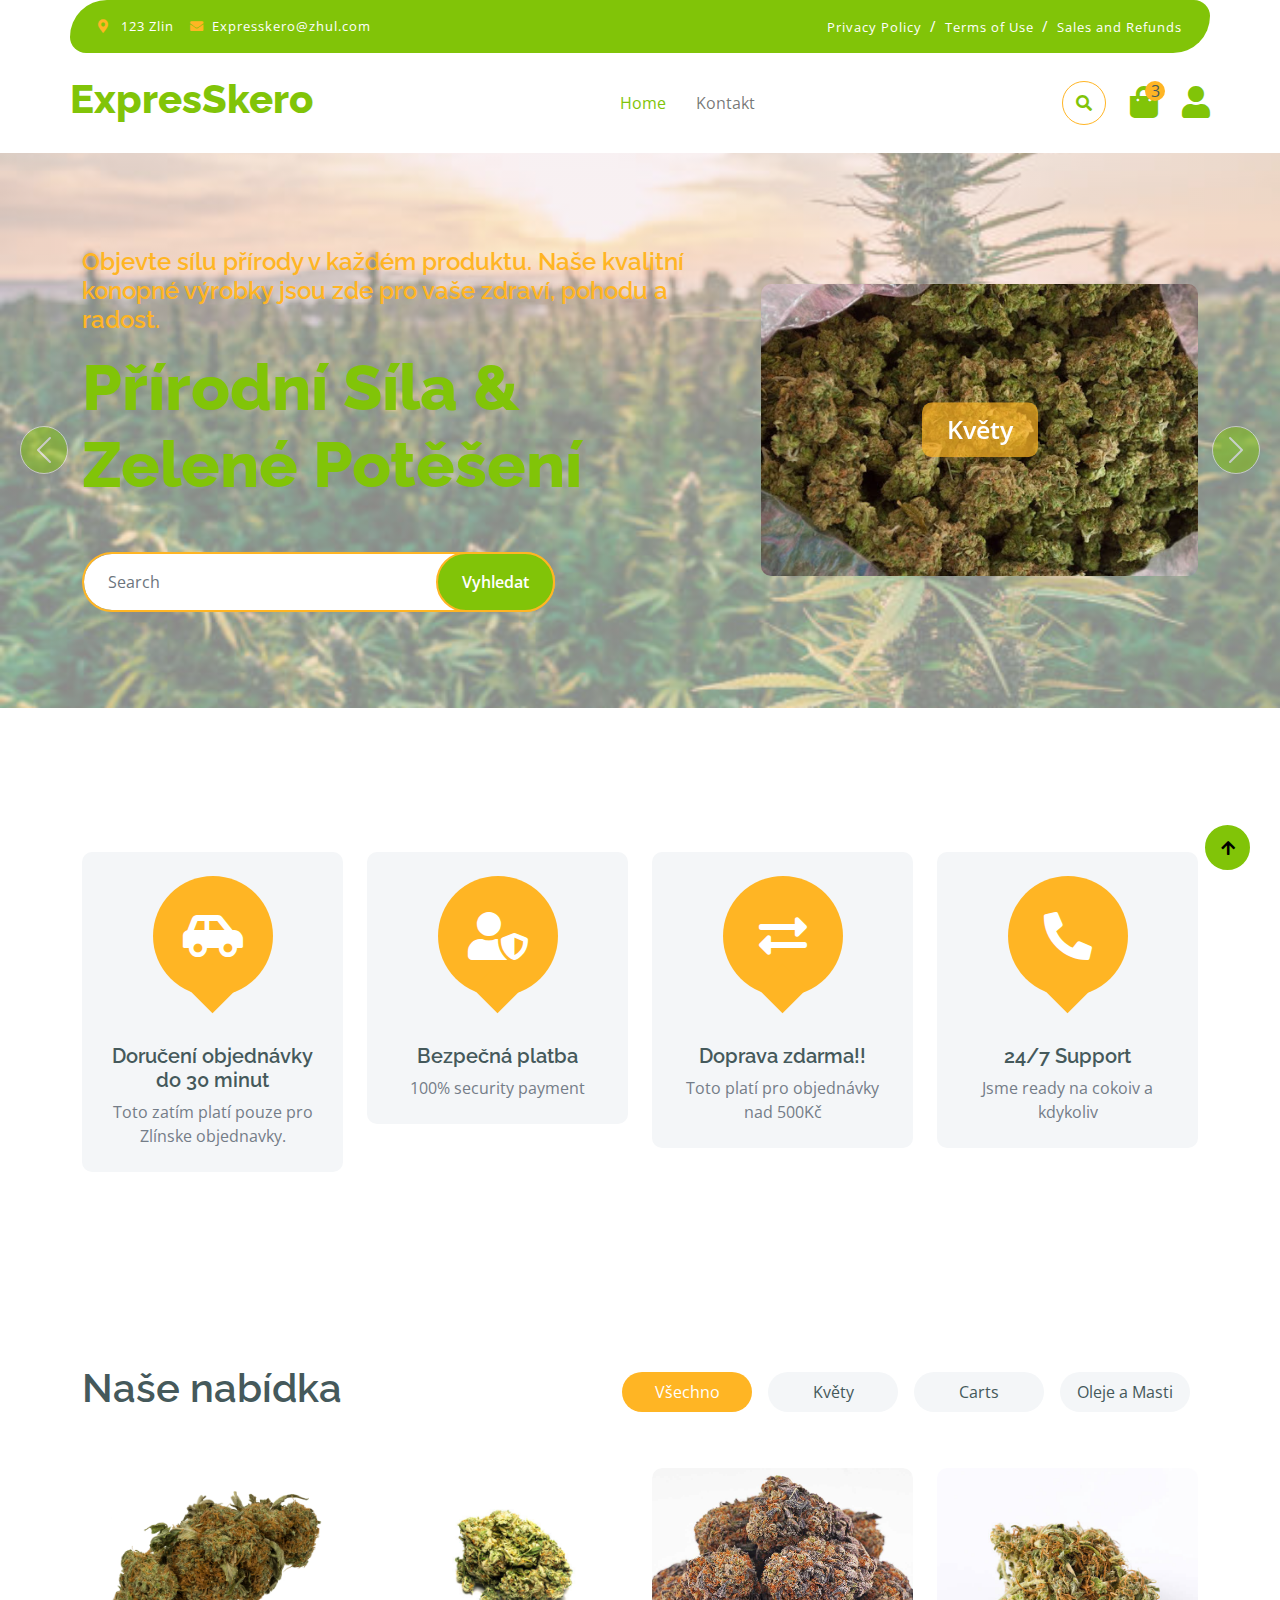
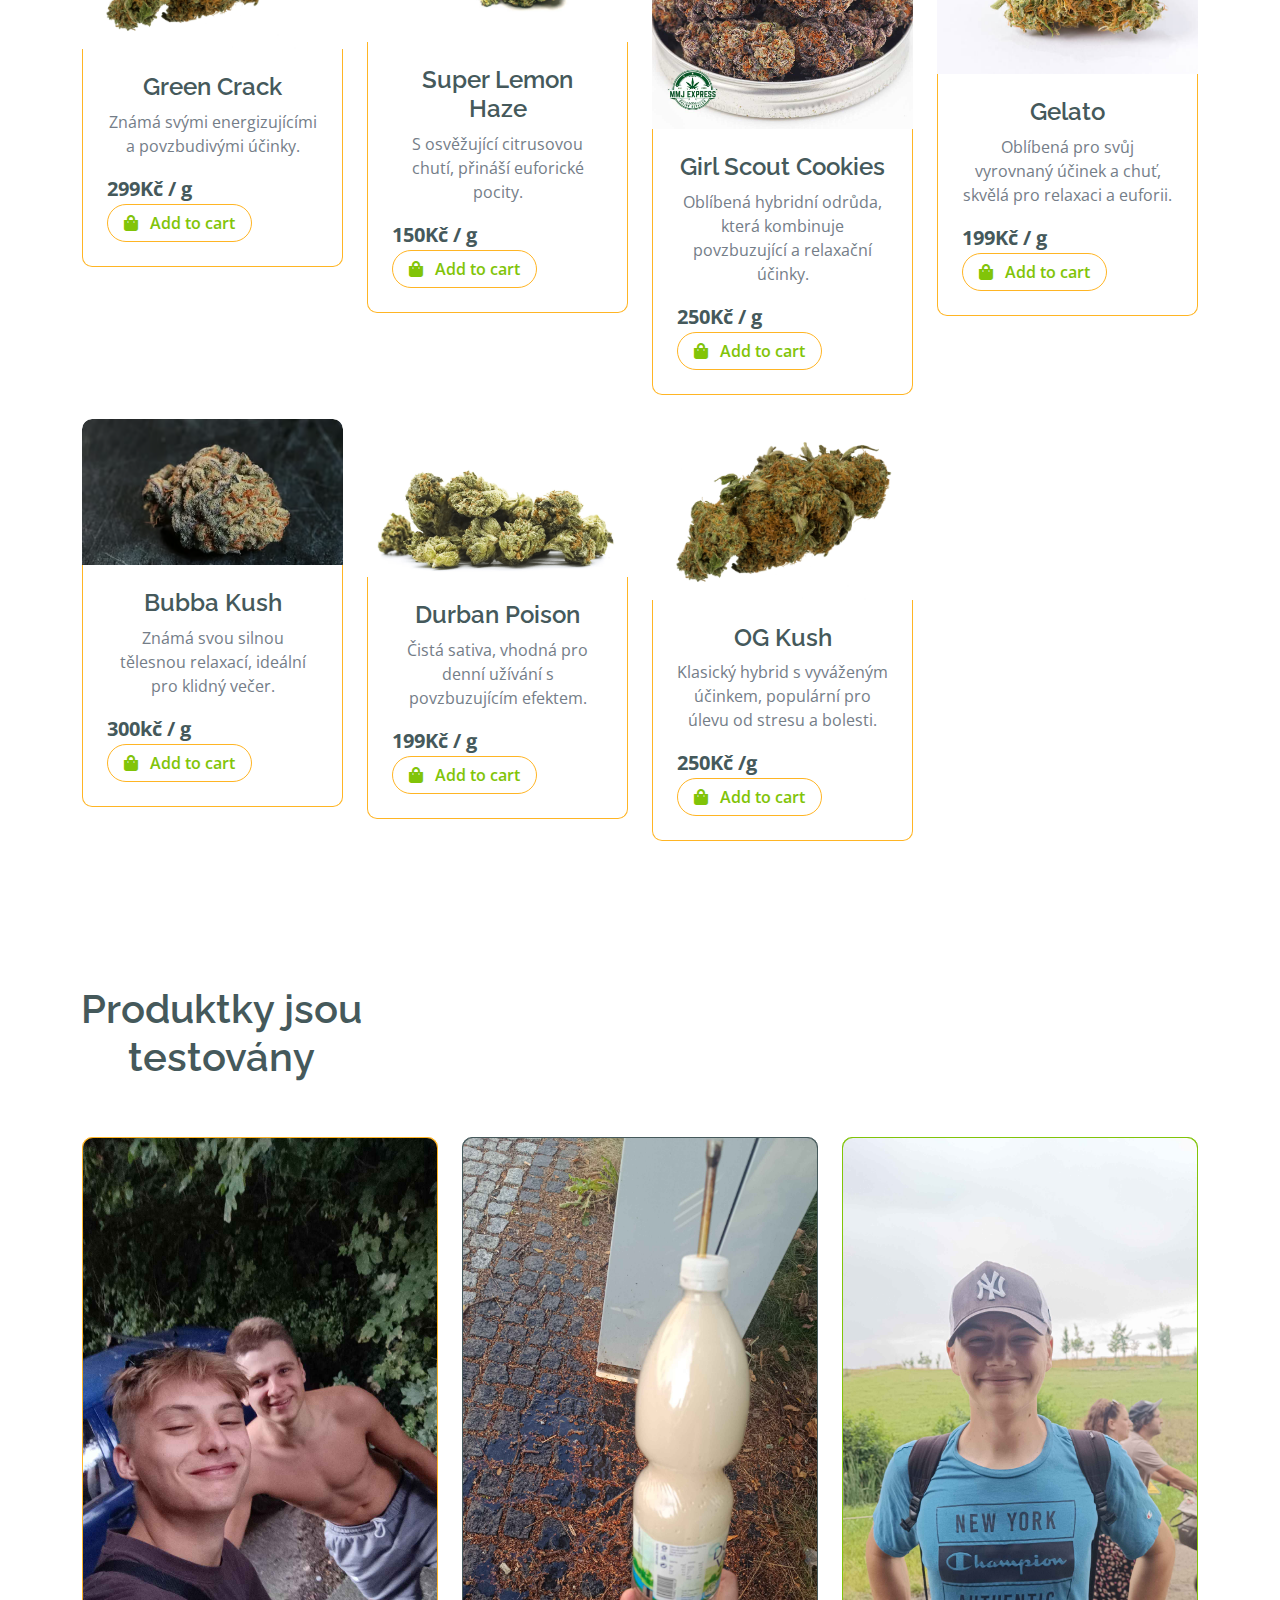
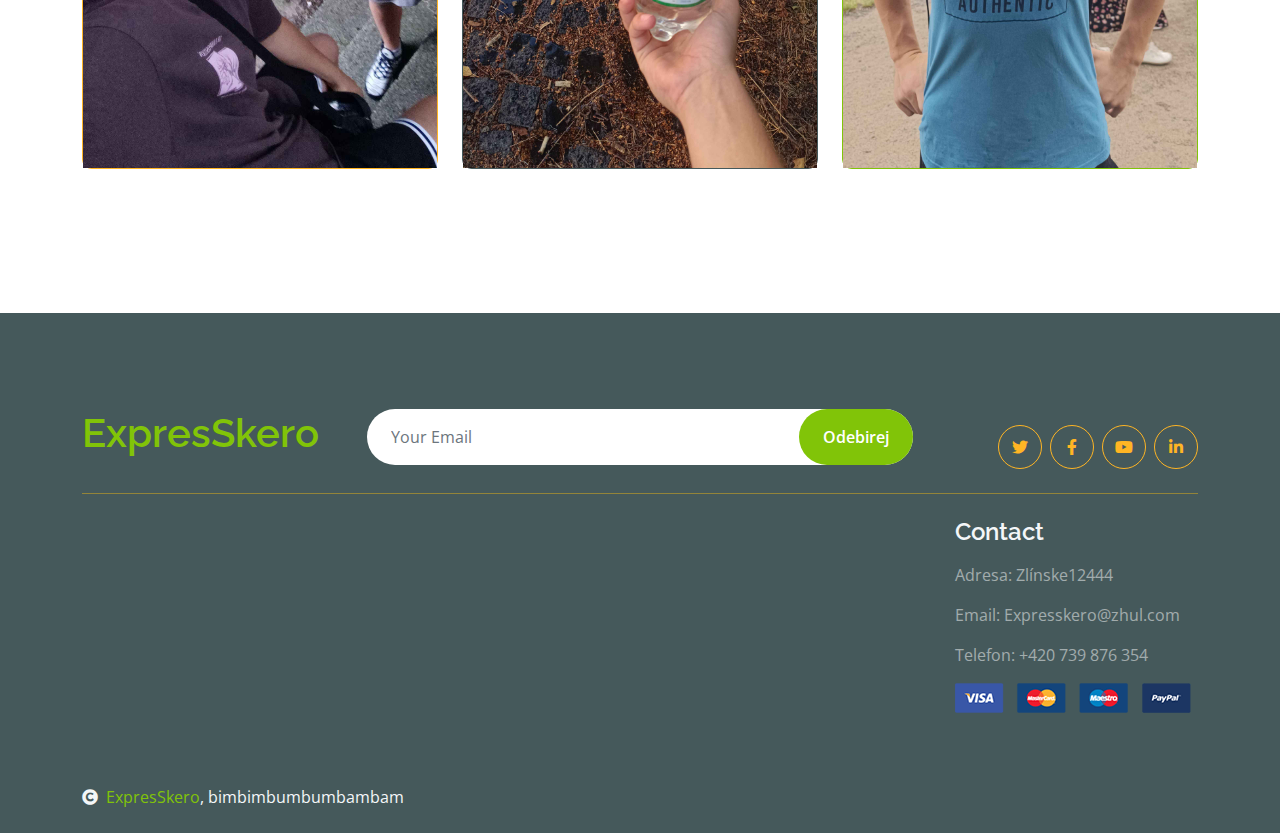
==== index.html @ 24053a88 "bimbimambm" ====
<!DOCTYPE html>
<html lang="en">

    <head>
        <meta charset="utf-8">
        <title>ExpresSkero</title>
        <meta content="width=device-width, initial-scale=1.0" name="viewport">
        <meta content="" name="keywords">
        <meta content="" name="description">

        
        <link rel="preconnect" href="https://fonts.googleapis.com">
        <link rel="preconnect" href="https://fonts.gstatic.com" crossorigin>
        <link href="https://fonts.googleapis.com/css2?family=Open+Sans:wght@400;600&family=Raleway:wght@600;800&display=swap" rel="stylesheet"> 

        <link rel="stylesheet" href="https://use.fontawesome.com/releases/v5.15.4/css/all.css"/>
        <link href="https://cdn.jsdelivr.net/npm/bootstrap-icons@1.4.1/font/bootstrap-icons.css" rel="stylesheet">

       
        <link href="lib/lightbox/css/lightbox.min.css" rel="stylesheet">
        <link href="lib/owlcarousel/assets/owl.carousel.min.css" rel="stylesheet">


        
        <link href="css/bootstrap.min.css" rel="stylesheet">

        
        <link href="css/style.css" rel="stylesheet">
    </head>

    <body>

        <div id="spinner" class="show w-100 vh-100 bg-white position-fixed translate-middle top-50 start-50  d-flex align-items-center justify-content-center">
            <div class="spinner-grow text-primary" role="status"></div>
        </div>
      
        <div class="container-fluid fixed-top">
            <div class="container topbar bg-primary d-none d-lg-block">
                <div class="d-flex justify-content-between">
                    <div class="top-info ps-2">
                        <small class="me-3"><i class="fas fa-map-marker-alt me-2 text-secondary"></i> <a href="#" class="text-white">123 Zlin</a></small>
                        <small class="me-3"><i class="fas fa-envelope me-2 text-secondary"></i><a href="#" class="text-white">Expresskero@zhul.com</a></small>
                    </div>
                    <div class="top-link pe-2">
                        <a href="#" class="text-white"><small class="text-white mx-2">Privacy Policy</small>/</a>
                        <a href="#" class="text-white"><small class="text-white mx-2">Terms of Use</small>/</a>
                        <a href="#" class="text-white"><small class="text-white ms-2">Sales and Refunds</small></a>
                    </div>
                </div>
            </div>
            <div class="container px-0">
                <nav class="navbar navbar-light bg-white navbar-expand-xl">
                    <a href="index.html" class="navbar-brand"><h1 class="text-primary display-6">ExpresSkero</h1></a>
                    <button class="navbar-toggler py-2 px-3" type="button" data-bs-toggle="collapse" data-bs-target="#navbarCollapse">
                        <span class="fa fa-bars text-primary"></span>
                    </button>
                    <div class="collapse navbar-collapse bg-white" id="navbarCollapse">
                        <div class="navbar-nav mx-auto">
                            <a href="index.html" class="nav-item nav-link active">Home</a>
                            
                            
                            <a href="contact.html" class="nav-item nav-link">Kontakt</a>
                        </div>
                        <div class="d-flex m-3 me-0">
                            <button class="btn-search btn border border-secondary btn-md-square rounded-circle bg-white me-4" data-bs-toggle="modal" data-bs-target="#searchModal"><i class="fas fa-search text-primary"></i></button>
                            <a href="#" class="position-relative me-4 my-auto">
                                <i class="fa fa-shopping-bag fa-2x"></i>
                                <span class="position-absolute bg-secondary rounded-circle d-flex align-items-center justify-content-center text-dark px-1" style="top: -5px; left: 15px; height: 20px; min-width: 20px;">3</span>
                            </a>
                            <a href="#" class="my-auto">
                                <i class="fas fa-user fa-2x"></i>
                            </a>
                        </div>
                    </div>
                </nav>
            </div>
        </div>
        
        <div class="modal fade" id="searchModal" tabindex="-1" aria-labelledby="exampleModalLabel" aria-hidden="true">
            <div class="modal-dialog modal-fullscreen">
                <div class="modal-content rounded-0">
                    <div class="modal-header">
                        <h5 class="modal-title" id="exampleModalLabel">hledaj more</h5>
                        <button type="button" class="btn-close" data-bs-dismiss="modal" aria-label="Close"></button>
                    </div>
                    <div class="modal-body d-flex align-items-center">
                        <div class="input-group w-75 mx-auto d-flex">
                            <input type="search" class="form-control p-3" placeholder="keywords" aria-describedby="search-icon-1">
                            <span id="search-icon-1" class="input-group-text p-3"><i class="fa fa-search"></i></span>
                        </div>
                    </div>
                </div>
            </div>
        </div>
        
        <div class="container-fluid py-5 mb-5 hero-header">
            <div class="container py-5">
                <div class="row g-5 align-items-center">
                    <div class="col-md-12 col-lg-7">
                        <h4 class="mb-3 text-secondary">Objevte sílu přírody v každém produktu. Naše kvalitní konopné výrobky jsou zde pro vaše zdraví, pohodu a radost.</h4>
                        <h1 class="mb-5 display-3 text-primary">Přírodní Síla & Zelené Potěšení</h1>
                        <div class="position-relative mx-auto">
                            <input class="form-control border-2 border-secondary w-75 py-3 px-4 rounded-pill" type="number" placeholder="Search">
                            <button type="submit" class="btn btn-primary border-2 border-secondary py-3 px-4 position-absolute rounded-pill text-white h-100" style="top: 0; right: 25%;">Vyhledat
                        </div>
                    </div>
                    <div class="col-md-12 col-lg-5">
                        <div id="carouselId" class="carousel slide position-relative" data-bs-ride="carousel">
                            <div class="carousel-inner" role="listbox">
                                <div class="carousel-item active rounded">
                                    <img src="img/carouselweed.jpg" class="img-fluid w-100 h-100 bg-secondary rounded" alt="First slide">
                                    <a href="#" class="btn px-4 py-2 text-white rounded">Květy</a>
                                </div>
                                <div class="carousel-item rounded">
                                    <img src="img/carouselcarts.jpg" class="img-fluid w-100 h-100 rounded" alt="Second slide">
                                    <a href="#" class="btn px-4 py-2 text-white rounded">carts</a>
                                </div>
                            <div class="carousel-item rounded">
                                <img src="img/carouseloinment.jpg  "class="img-fluid w-100 h-100 rounded" alt="Third slide">
                                <a href="#" class="btn px-4 py-2 text-white rounded">Oleje a Masti</a>
                            </div>
                        </div></div>
                            <button class="carousel-control-prev" type="button" data-bs-target="#carouselId" data-bs-slide="prev">
                                <span class="carousel-control-prev-icon" aria-hidden="true"></span>
                                <span class="visually-hidden">Previous</span>
                            </button>
                            <button class="carousel-control-next" type="button" data-bs-target="#carouselId" data-bs-slide="next">
                                <span class="carousel-control-next-icon" aria-hidden="true"></span>
                                <span class="visually-hidden">Next</span>
                            </button>
                        </div>
                    </div>
                </div>
            </div>
        </div>
        


        
        <div class="container-fluid featurs py-5">
            <div class="container py-5">
                <div class="row g-4">
                    <div class="col-md-6 col-lg-3">
                        <div class="featurs-item text-center rounded bg-light p-4">
                            <div class="featurs-icon btn-square rounded-circle bg-secondary mb-5 mx-auto">
                                <i class="fas fa-car-side fa-3x text-white"></i>
                            </div>
                            <div class="featurs-content text-center">
                                <h5>Doručení objednávky do 30 minut</h5>
                                <p class="mb-0">Toto zatím platí pouze pro Zlínske objednavky.</p>
                            </div>
                        </div>
                    </div>
                    <div class="col-md-6 col-lg-3">
                        <div class="featurs-item text-center rounded bg-light p-4">
                            <div class="featurs-icon btn-square rounded-circle bg-secondary mb-5 mx-auto">
                                <i class="fas fa-user-shield fa-3x text-white"></i>
                            </div>
                            <div class="featurs-content text-center">
                                <h5>Bezpečná platba</h5>
                                <p class="mb-0">100% security payment</p>
                            </div>
                        </div>
                    </div>
                    <div class="col-md-6 col-lg-3">
                        <div class="featurs-item text-center rounded bg-light p-4">
                            <div class="featurs-icon btn-square rounded-circle bg-secondary mb-5 mx-auto">
                                <i class="fas fa-exchange-alt fa-3x text-white"></i>
                            </div>
                            <div class="featurs-content text-center">
                                <h5>Doprava zdarma!!</h5>
                                <p class="mb-0">Toto platí pro objednávky nad 500Kč</p>
                            </div>
                        </div>
                    </div>
                    <div class="col-md-6 col-lg-3">
                        <div class="featurs-item text-center rounded bg-light p-4">
                            <div class="featurs-icon btn-square rounded-circle bg-secondary mb-5 mx-auto">
                                <i class="fa fa-phone-alt fa-3x text-white"></i>
                            </div>
                            <div class="featurs-content text-center">
                                <h5>24/7 Support</h5>
                                <p class="mb-0">Jsme ready na cokoiv a kdykoliv</p>
                            </div>
                        </div>
                    </div>
                </div>
            </div>
        </div>
    


      
        <div class="container-fluid fruite py-5">
            <div class="container py-5">
                <div class="tab-class text-center">
                    <div class="row g-4">
                        <div class="col-lg-4 text-start">
                            <h1>Naše nabídka</h1>
                        </div>
                        <div class="col-lg-8 text-end">
                            <ul class="nav nav-pills d-inline-flex text-center mb-5">
                                <li class="nav-item">
                                    <a class="d-flex m-2 py-2 bg-light rounded-pill active" data-bs-toggle="pill" href="#tab-1">
                                        <span class="text-dark" style="width: 130px;">Všechno</span>
                                    </a>
                                </li>
                                <li class="nav-item">
                                    <a class="d-flex py-2 m-2 bg-light rounded-pill" data-bs-toggle="pill" href="#tab-2">
                                        <span class="text-dark" style="width: 130px;">Květy</span>
                                    </a>
                                </li>
                                <li class="nav-item">
                                    <a class="d-flex m-2 py-2 bg-light rounded-pill" data-bs-toggle="pill" href="#tab-3">
                                        <span class="text-dark" style="width: 130px;">Carts</span>
                                    </a>
                                </li>
                                <li class="nav-item">
                                    <a class="d-flex m-2 py-2 bg-light rounded-pill" data-bs-toggle="pill" href="#tab-4">
                                        <span class="text-dark" style="width: 130px;">Oleje a Masti</span>
                                    </a>
                                </li>
                               
                            </ul>
                        </div>
                    </div>
                    <div class="tab-content">
                        <div id="tab-1" class="tab-pane fade show p-0 active">
                            <div class="row g-4">
                                <div class="col-lg-12">
                                    <div class="row g-4">
                                        <div class="col-md-6 col-lg-4 col-xl-3">
                                            <div class="rounded position-relative fruite-item">
                                                <div class="fruite-img">
                                                    <img src="img/weed1.jpg" class="img-fluid w-100 rounded-top" alt="">
                                                </div>
                                                
                                                <div class="p-4 border border-secondary border-top-0 rounded-bottom">
                                                    <h4>Green Crack</h4>
                                                    <p>Známá svými energizujícími a povzbudivými účinky.</p>
                                                    <div class="d-flex justify-content-between flex-lg-wrap">
                                                        <p class="text-dark fs-5 fw-bold mb-0">299Kč / g</p>
                                                        <a href="#" class="btn border border-secondary rounded-pill px-3 text-primary"><i class="fa fa-shopping-bag me-2 text-primary"></i> Add to cart</a>
                                                    </div>
                                                </div>
                                            </div>
                                        </div>
                                        
                                        <div class="col-md-6 col-lg-4 col-xl-3">
                                            <div class="rounded position-relative fruite-item">
                                                <div class="fruite-img">
                                                    <img src="img/weed3.jpg" class="img-fluid w-100 rounded-top" alt="">
                                                </div>
                                                
                                                <div class="p-4 border border-secondary border-top-0 rounded-bottom">
                                                    <h4>Super Lemon Haze</h4>
                                                    <p>S osvěžující citrusovou chutí, přináší euforické pocity.</p>
                                                    <div class="d-flex justify-content-between flex-lg-wrap">
                                                        <p class="text-dark fs-5 fw-bold mb-0">150Kč / g</p>
                                                        <a href="#" class="btn border border-secondary rounded-pill px-3 text-primary"><i class="fa fa-shopping-bag me-2 text-primary"></i> Add to cart</a>
                                                    </div>
                                                </div>
                                            </div>
                                        </div>
                                        <div class="col-md-6 col-lg-4 col-xl-3">
                                            <div class="rounded position-relative fruite-item">
                                                <div class="fruite-img">
                                                    <img src="img/weed4.jpg" class="img-fluid w-100 rounded-top" alt="">
                                                </div>
                                                
                                                <div class="p-4 border border-secondary border-top-0 rounded-bottom">
                                                    <h4>Girl Scout Cookies </h4>
                                                    <p>Oblíbená hybridní odrůda, která kombinuje povzbuzující a relaxační účinky.</p>
                                                    <div class="d-flex justify-content-between flex-lg-wrap">
                                                        <p class="text-dark fs-5 fw-bold mb-0">250Kč / g</p>
                                                        <a href="#" class="btn border border-secondary rounded-pill px-3 text-primary"><i class="fa fa-shopping-bag me-2 text-primary"></i> Add to cart</a>
                                                    </div>
                                                </div>
                                            </div>
                                        </div>
                                        <div class="col-md-6 col-lg-4 col-xl-3">
                                            <div class="rounded position-relative fruite-item">
                                                <div class="fruite-img">
                                                    <img src="img/weed5.jpg" class="img-fluid w-100 rounded-top" alt="">
                                                </div>
                                               
                                                <div class="p-4 border border-secondary border-top-0 rounded-bottom">
                                                    <h4>Gelato</h4>
                                                    <p>Oblíbená pro svůj vyrovnaný účinek a chuť, skvělá pro relaxaci a euforii.                                                    </p>
                                                    <div class="d-flex justify-content-between flex-lg-wrap">
                                                        <p class="text-dark fs-5 fw-bold mb-0">199Kč / g</p>
                                                        <a href="#" class="btn border border-secondary rounded-pill px-3 text-primary"><i class="fa fa-shopping-bag me-2 text-primary"></i> Add to cart</a>
                                                    </div>
                                                </div>
                                            </div>
                                        </div>
                                        <div class="col-md-6 col-lg-4 col-xl-3">
                                            <div class="rounded position-relative fruite-item">
                                                <div class="fruite-img">
                                                    <img src="img/weed6.avif" class="img-fluid w-100 rounded-top" alt="">
                                                </div>
                                                
                                                <div class="p-4 border border-secondary border-top-0 rounded-bottom">
                                                    <h4>Bubba Kush</h4>
                                                    <p>Známá svou silnou tělesnou relaxací, ideální pro klidný večer.</p>
                                                    <div class="d-flex justify-content-between flex-lg-wrap">
                                                        <p class="text-dark fs-5 fw-bold mb-0">300kč / g</p>
                                                        <a href="#" class="btn border border-secondary rounded-pill px-3 text-primary"><i class="fa fa-shopping-bag me-2 text-primary"></i> Add to cart</a>
                                                    </div>
                                                </div>
                                            </div>
                                        </div>
                                        <div class="col-md-6 col-lg-4 col-xl-3">
                                            <div class="rounded position-relative fruite-item">
                                                <div class="fruite-img">
                                                    <img src="img/weed2.png" class="img-fluid w-100 rounded-top" alt="">
                                                </div>
                                               
                                                <div class="p-4 border border-secondary border-top-0 rounded-bottom">
                                                    <h4>Durban Poison</h4>
                                                    <p>Čistá sativa, vhodná pro denní užívání s povzbuzujícím efektem.</p>
                                                    <div class="d-flex justify-content-between flex-lg-wrap">
                                                        <p class="text-dark fs-5 fw-bold mb-0">199Kč / g</p>
                                                        <a href="#" class="btn border border-secondary rounded-pill px-3 text-primary"><i class="fa fa-shopping-bag me-2 text-primary"></i> Add to cart</a>
                                                    </div>
                                                </div>
                                            </div>
                                        </div>
                                        <div class="col-md-6 col-lg-4 col-xl-3">
                                            <div class="rounded position-relative fruite-item">
                                                <div class="fruite-img">
                                                    <img src="img/weed1.jpg" class="img-fluid w-100 rounded-top" alt="">
                                                </div>
                                               
                                                <div class="p-4 border border-secondary border-top-0 rounded-bottom">
                                                    <h4>OG Kush</h4>
                                                    <p>Klasický hybrid s vyváženým účinkem, populární pro úlevu od stresu a bolesti.</p>
                                                    <div class="d-flex justify-content-between flex-lg-wrap">
                                                        <p class="text-dark fs-5 fw-bold mb-0">250Kč /g</p>
                                                        <a href="#" class="btn border border-secondary rounded-pill px-3 text-primary"><i class="fa fa-shopping-bag me-2 text-primary"></i> Add to cart</a>
                                                    </div>
                                                </div>
                                            </div>
                                        </div>
                                    </div>
                                </div>
                            </div>
                        </div>
                        <div id="tab-2" class="tab-pane fade show p-0">
                            <div class="row g-4">
                                <div class="col-lg-12">
                                    <div class="row g-4">
                                        <div class="col-md-6 col-lg-4 col-xl-3">
                                            <div class="rounded position-relative fruite-item">
                                                <div class="fruite-img">
                                                    <img src="img/weed6.avif" class="img-fluid w-100 rounded-top" alt="">
                                                </div>
                                                <div class="p-4 border border-secondary border-top-0 rounded-bottom">
                                                    <h4>Bělovek</h4>
                                                    <p>Zhul cena/výkon nic nepřekoná </p>
                                                    <div class="d-flex justify-content-between flex-lg-wrap">
                                                        <p class="text-dark fs-5 fw-bold mb-0">140kč/g </p>
                                                        <a href="#" class="btn border border-secondary rounded-pill px-3 text-primary"><i class="fa fa-shopping-bag me-2 text-primary"></i> Add to cart</a>
                                                    </div>
                                                </div>
                                            </div>
                                        </div>
                                        <div class="col-md-6 col-lg-4 col-xl-3">
                                            <div class="rounded position-relative fruite-item">
                                                <div class="fruite-img">
                                                    <img src="img/weed3.jpg" class="img-fluid w-100 rounded-top" alt="">
                                                </div>
                                                
                                                <div class="p-4 border border-secondary border-top-0 rounded-bottom">
                                                    <h4>Blueberry</h4>
                                                    <p>Odrůda s chutí po borůvkách, pomáhá při úzkosti a zlepšuje náladu.</p>
                                                    <div class="d-flex justify-content-between flex-lg-wrap">
                                                        <p class="text-dark fs-5 fw-bold mb-0">250Kč/g</p>
                                                        <a href="#" class="btn border border-secondary rounded-pill px-3 text-primary"><i class="fa fa-shopping-bag me-2 text-primary"></i> Add to cart</a>
                                                    </div>
                                                </div>
                                            </div>
                                        </div>
                                    </div>
                                </div>
                            </div>
                        </div>
                        <div id="tab-3" class="tab-pane fade show p-0">
                            <div class="row g-4">
                                <div class="col-lg-12">
                                    <div class="row g-4">
                                        <div class="col-md-6 col-lg-4 col-xl-3">
                                            <div class="rounded position-relative fruite-item">
                                                <div class="fruite-img">
                                                    <img src="img/carts2.jpg " class="img-fluid w-100 rounded-top" alt="">
                                                </div>
                                                
                                                <div class="p-4 border border-secondary border-top-0 rounded-bottom">
                                                    <h4>Blue Dream</h4>
                                                    <p> Vyvážený hybrid, poskytuje energii i relaxaci, vhodná pro denní i večerní užívání.</p>
                                                    <div class="d-flex justify-content-between flex-lg-wrap">
                                                        <p class="text-dark fs-5 fw-bold mb-0">400Kč / g</p>
                                                        <a href="#" class="btn border border-secondary rounded-pill px-3 text-primary"><i class="fa fa-shopping-bag me-2 text-primary"></i> Add to cart</a>
                                                    </div>
                                                </div>
                                            </div>
                                        </div>
                                        <div class="col-md-6 col-lg-4 col-xl-3">
                                            <div class="rounded position-relative fruite-item">
                                                <div class="fruite-img">
                                                    <img src="img/cartrige1.png" class="img-fluid w-100 rounded-top" alt="">
                                                </div>
                                                
                                                <div class="p-4 border border-secondary border-top-0 rounded-bottom">
                                                    <h4>Granddaddy Purple</h4>
                                                    <p>Silně sedativní, pomáhá při bolestech a relaxaci.
                                                    </p>
                                                    <div class="d-flex justify-content-between flex-lg-wrap">
                                                        <p class="text-dark fs-5 fw-bold mb-0">400Kč / g</p>
                                                        <a href="#" class="btn border border-secondary rounded-pill px-3 text-primary"><i class="fa fa-shopping-bag me-2 text-primary"></i> Add to cart</a>
                                                    </div>
                                                </div>
                                            </div>
                                        </div>
                                    </div>
                                </div>
                            </div>
                        </div>
                        <div id="tab-4" class="tab-pane fade show p-0">
                            <div class="row g-4">
                                <div class="col-lg-12">
                                    <div class="row g-4">
                                        <div class="col-md-6 col-lg-4 col-xl-3">
                                            <div class="rounded position-relative fruite-item">
                                                <div class="fruite-img">
                                                    <img src="img/oimentos.jpg" class="img-fluid w-100 rounded-top" alt="">
                                                </div>
                                                
                                                <div class="p-4 border border-secondary border-top-0 rounded-bottom">
                                                    <h4>Cannabis Salve</h4>
                                                    <p>Konopné mastičky poskytují přírodní úlevu při bolestech svalů a kloubů, zklidňují pokožku a podporují regeneraci díky obsahu THC.</p>
                                                    <div class="d-flex justify-content-between flex-lg-wrap">
                                                        <p class="text-dark fs-5 fw-bold mb-0">199Kč</p>
                                                        <a href="#" class="btn border border-secondary rounded-pill px-3 text-primary"><i class="fa fa-shopping-bag me-2 text-primary"></i> Add to cart</a>
                                                    </div>
                                                </div>
                                            </div>
                                        </div>
                                        <div class="col-md-6 col-lg-4 col-xl-3">
                                            <div class="rounded position-relative fruite-item">
                                                <div class="fruite-img">
                                                    <img src="img/olejos.png" class="img-fluid w-100 rounded-top" alt="">
                                                </div>
                                                
                                                <div class="p-4 border border-secondary border-top-0 rounded-bottom">
                                                    <h4>CBD kapky</h4>
                                                    <p>CBD olej poskytuje přírodní úlevu při stresu, bolestech a zánětech, podporuje celkovou rovnováhu těla a zklidnění díky obsahu kanabinoidů.</p>
                                                    <div class="d-flex justify-content-between flex-lg-wrap">
                                                        <p class="text-dark fs-5 fw-bold mb-0">420Kč / kg</p>
                                                        <a href="#" class="btn border border-secondary rounded-pill px-3 text-primary"><i class="fa fa-shopping-bag me-2 text-primary"></i> Add to cart</a>
                                                    </div>
                                                </div>
                                            </div>
                                        </div>
                                    </div>
                                </div>
                            </div>
                        </div>
                        <div id="tab-5" class="tab-pane fade show p-0">
                            <div class="row g-4">
                                <div class="col-lg-12">
                                    <div class="row g-4">
                                        <div class="col-md-6 col-lg-4 col-xl-3">
                                            <div class="rounded position-relative fruite-item">
                                            
                                                
                                            </div>
                                        </div>
                                        
                                            </div>
                                        </div>
                                       
                                                </div>
                                            </div>
                                        </div>
                                    </div>
                                </div>
                            </div>
                        </div>
                    </div>
                </div>      
            </div>
        </div>
        
        <div class="container-fluid service py-5">
            <div class="col-lg-4 text-center">
                <h1>Produktky jsou testovány</h1>
            </div>
            <div class="container py-5">
                <div class="row g-4 justify-content-center">
                    <div class="col-md-6 col-lg-4">
                        
                        <a href="#">
                            <div class="service-item bg-secondary rounded border border-secondary">
                                <img src="img/maksikrados.jpg" class="img-fluid rounded-top w-100" alt="">
                                <div class="px-4 rounded-bottom">
                                   
                                </div>
                            </div>
                        </a>
                    </div>
                    <div class="col-md-6 col-lg-4">
                        <a href="#">
                            <div class="service-item bg-dark rounded border border-dark">
                                <img src="img/kybel.jpg" class="img-fluid rounded-top w-100" alt="">
                                <div class="px-4 rounded-bottom">
                                
                                </div>
                            </div>
                        </a>
                    </div>
                    <div class="col-md-6 col-lg-4">
                        <a href="#">
                            <div class="service-item bg-primary rounded border border-primary">
                                <img src="img/ondra.jpg" class="img-fluid rounded-top w-100" alt="">
                                <div class="px-4 rounded-bottom">
                                    
                                </div>
                            </div>
                        </a>
                    </div>
                </div>
            </div>
        </div>
       
        <div class="container-fluid bg-dark text-white-50 footer pt-5 mt-5">
            <div class="container py-5">
                <div class="pb-4 mb-4" style="border-bottom: 1px solid rgba(226, 175, 24, 0.5) ;">
                    <div class="row g-4">
                        <div class="col-lg-3">
                            <a href="#">
                                <h1 class="text-primary mb-0">ExpresSkero</h1>
                            
                            </a>
                        </div>
                        <div class="col-lg-6">
                            <div class="position-relative mx-auto">
                                <input class="form-control border-0 w-100 py-3 px-4 rounded-pill" type="number" placeholder="Your Email">
                                <button type="submit" class="btn btn-primary border-0 border-secondary py-3 px-4 position-absolute rounded-pill text-white" style="top: 0; right: 0;">Odebirej</button>
                            </div>
                        </div>
                        <div class="col-lg-3">
                            <div class="d-flex justify-content-end pt-3">
                                <a class="btn  btn-outline-secondary me-2 btn-md-square rounded-circle" href=""><i class="fab fa-twitter"></i></a>
                                <a class="btn btn-outline-secondary me-2 btn-md-square rounded-circle" href=""><i class="fab fa-facebook-f"></i></a>
                                <a class="btn btn-outline-secondary me-2 btn-md-square rounded-circle" href=""><i class="fab fa-youtube"></i></a>
                                <a class="btn btn-outline-secondary btn-md-square rounded-circle" href=""><i class="fab fa-linkedin-in"></i></a>
                            </div>
                        </div>
                    </div>
                </div>
                <div class="row g-5">
                    <div class="col-lg-3 col-md-6">
                      
                    </div>
                    <div class="col-lg-3 col-md-6">
                      
                    </div>
                    <div class="col-lg-3 col-md-6">
                        <div class="d-flex flex-column text-start footer-item">
                           
                        </div>
                    </div>
                    <div class="col-lg-3 col-md-6">
                        <div class="footer-item">
                            <h4 class="text-light mb-3">Contact</h4>
                            <p>Adresa: Zlínske12444</p>
                            <p>Email: Expresskero@zhul.com</p>
                            <p>Telefon: +420 739 876 354</p>

                            <img src="img/payment.png" class="img-fluid" alt="">
                        </div>
                    </div>
                </div>
            </div>
        </div>
       

        
        <div class="container-fluid copyright bg-dark py-4">
            <div class="container">
                <div class="row">
                    <div class="col-md-6 text-center text-md-start mb-3 mb-md-0">
                        <span class="text-light"><a href="#"><i class="fas fa-copyright text-light me-2"></i>ExpresSkero</a>, bimbimbumbumbambam</span>
                    </div>
                    
                </div>
            </div>
        </div>
        



        <a href="#" class="btn btn-primary border-3 border-primary rounded-circle back-to-top"><i class="fa fa-arrow-up"></i></a>   

        
    
    <script src="https://ajax.googleapis.com/ajax/libs/jquery/3.6.4/jquery.min.js"></script>
    <script src="https://cdn.jsdelivr.net/npm/bootstrap@5.0.0/dist/js/bootstrap.bundle.min.js"></script>
    <script src="lib/easing/easing.min.js"></script>
    <script src="lib/waypoints/waypoints.min.js"></script>
    <script src="lib/lightbox/js/lightbox.min.js"></script>
    <script src="lib/owlcarousel/owl.carousel.min.js"></script>

   
    <script src="js/main.js"></script>
    </body>

</html>
---- css/style.css ----
#spinner {
    opacity: 0;
    visibility: hidden;
    transition: opacity .8s ease-out, visibility 0s linear .5s;
    z-index: 99999;
 }

 #spinner.show {
     transition: opacity .8s ease-out, visibility 0s linear .0s;
     visibility: visible;
     opacity: 1;
 }

 .back-to-top {
    position: fixed;
    right: 30px;
    bottom: 30px;
    display: flex;
    width: 45px;
    height: 45px;
    align-items: center;
    justify-content: center;
    transition: 0.5s;
    z-index: 99;
}




.btn {
    font-weight: 600;
    transition: .5s;
}

.btn-square {
    width: 32px;
    height: 32px;
}

.btn-sm-square {
    width: 34px;
    height: 34px;
}

.btn-md-square {
    width: 44px;
    height: 44px;
}

.btn-lg-square {
    width: 56px;
    height: 56px;
}

.btn-square,
.btn-sm-square,
.btn-md-square,
.btn-lg-square {
    padding: 0;
    display: flex;
    align-items: center;
    justify-content: center;
    font-weight: normal;
}

.btn.border-secondary {
    transition: 0.5s;
}

.btn.border-secondary:hover {
    background: var(--bs-secondary) !important;
    color: var(--bs-white) !important;
}


.fixed-top {
    transition: 0.5s;
    background: var(--bs-white);
    border: 0;
}

.topbar {
    padding: 20px;
    border-radius: 230px 100px;
}

.topbar .top-info {
    font-size: 15px;
    line-height: 0;
    letter-spacing: 1px;
    display: flex;
    align-items: center;
}

.topbar .top-link {
    font-size: 15px;
    line-height: 0;
    letter-spacing: 1px;
    display: flex;
    align-items: center;
}

.topbar .top-link a {
    letter-spacing: 1px;
}

.topbar .top-link a small:hover {
    color: var(--bs-secondary) !important;
    transition: 0.5s;
}

.topbar .top-link a small:hover i {
    color: var(--bs-primary) !important;
}

.navbar .navbar-nav .nav-link {
    padding: 10px 15px;
    font-size: 16px;
    transition: .5s;
}

.navbar {
    height: 100px;
    border-bottom: 1px solid rgba(255, 255, 255, .1);
}

.navbar .navbar-nav .nav-link:hover,
.navbar .navbar-nav .nav-link.active,
.fixed-top.bg-white .navbar .navbar-nav .nav-link:hover,
.fixed-top.bg-white .navbar .navbar-nav .nav-link.active {
    color: var(--bs-primary);
}

.navbar .dropdown-toggle::after {
    border: none;
    content: "\f107";
    font-family: "Font Awesome 5 Free";
    font-weight: 700;
    vertical-align: middle;
    margin-left: 8px;
}

@media (min-width: 1200px) {
    .navbar .nav-item .dropdown-menu {
        display: block;
        visibility: hidden;
        top: 100%;
        transform: rotateX(-75deg);
        transform-origin: 0% 0%;
        border: 0;
        transition: .5s;
        opacity: 0;
    }
}

.dropdown .dropdown-menu a:hover {
    background: var(--bs-secondary);
    color: var(--bs-primary);
}

.navbar .nav-item:hover .dropdown-menu {
    transform: rotateX(0deg);
    visibility: visible;
    background: var(--bs-light) !important;
    border-radius: 10px !important;
    transition: .5s;
    opacity: 1;
}

#searchModal .modal-content {
    background: rgba(255, 255, 255, .8);
}


.hero-header {
    background: linear-gradient(rgba(255, 251, 251, 0.534), rgba(255, 254, 251, 0.541)), url(../img/bannerweed.jpg);
    background-position: center center;
    background-repeat: no-repeat;
    background-size: cover;
}

.carousel-item {
    position: relative;
}

.carousel-item a {
    position: absolute;
    top: 50%;
    left: 50%;
    transform: translate(-50%, -50%);
    font-size: 25px;
    background: linear-gradient(rgba(255, 181, 36, 0.7), rgba(255, 181, 36, 0.7));
}

.carousel-control-next,
.carousel-control-prev {
    width: 48px;
    height: 48px;
    border-radius: 48px;
    border: 1px solid var(--bs-white);
    background: var(--bs-primary);
    position: absolute;
    top: 50%;
    transform: translateY(-50%);
}

.carousel-control-next {
    margin-right: 20px;
}

.carousel-control-prev {
    margin-left: 20px;
}

.page-header {
    position: relative;
    background: linear-gradient(rgba(0, 0, 0, 0.3), rgba(0, 0, 0, 0.3)), url(../img/cart-page-header-img.jpg);
    background-position: center center;
    background-repeat: no-repeat;
    background-size: cover;
}

@media (min-width: 992px) {
    .hero-header,
    .page-header {
        margin-top: 152px !important;
    }
}

@media (max-width: 992px) {
    .hero-header,
    .page-header {
        margin-top: 97px !important;
    }
}

.featurs .featurs-item .featurs-icon {
    position: relative;
    width: 120px;
    height: 120px;
}

.featurs .featurs-item .featurs-icon::after {
    content: "";
    width: 35px;
    height: 35px;
    background: var(--bs-secondary);
    position: absolute;
    bottom: -10px;
    transform: translate(-50%);
    transform: rotate(45deg);
    background: var(--bs-secondary);
    
}




.service .service-item .service-content {
    position: relative;
    width: 250px; 
    height: 130px; 
    top: -50%; 
    left: 50%; 
    transform: translate(-50%, -50%);
}



.fruite .tab-class .nav-item a.active {
    background: var(--bs-secondary) !important;
}

.fruite .tab-class .nav-item a.active span {
    color: var(--bs-white) !important; 
}

.fruite .fruite-categorie .fruite-name {
    line-height: 40px;
}

.fruite .fruite-categorie .fruite-name a {
    transition: 0.5s;
}

.fruite .fruite-categorie .fruite-name a:hover {
    color: var(--bs-secondary);
}

.fruite .fruite-item {
    height: 100%;
    transition: 0.5s;
}
.fruite .fruite-item:hover {
    box-shadow: 0 0 55px rgba(0, 0, 0, 0.4);
}

.fruite .fruite-item .fruite-img {
    overflow: hidden;
    transition: 0.5s;
    border-radius: 10px 10px 0 0;
}

.fruite .fruite-item .fruite-img img {
    transition: 0.5s;
}

.fruite .fruite-item .fruite-img img:hover {
    transform: scale(1.3);
}

.vesitable .vesitable-item {
    height: 100%;
    transition: 0.5s;
}

.vesitable .vesitable-item:hover {
    box-shadow: 0 0 55px rgba(0, 0, 0, 0.4);
}

.vesitable .vesitable-item .vesitable-img {
    overflow: hidden;
    transition: 0.5s;
    border-radius: 10px 10px 0 0;
}

.vesitable .vesitable-item .vesitable-img img {
    transition: 0.5s;
}

.vesitable .vesitable-item .vesitable-img img:hover {
    transform: scale(1.2);
}

.vesitable .owl-stage {
    margin: 50px 0;
    position: relative;
}

.vesitable .owl-nav .owl-prev {
    position: absolute;
    top: -8px;
    right: 0;
    color: var(--bs-primary);
    padding: 5px 25px;
    border: 1px solid var(--bs-secondary);
    border-radius: 20px;
    transition: 0.5s;

}

.vesitable .owl-nav .owl-prev:hover {
    background: var(--bs-secondary);
    color: var(--bs-white);
}

.vesitable .owl-nav .owl-next {
    position: absolute;
    top: -8px;
    right: 88px;
    color: var(--bs-primary);
    padding: 5px 25px;
    border: 1px solid var(--bs-secondary);
    border-radius: 20px;
    transition: 0.5s;
}

.vesitable .owl-nav .owl-next:hover {
    background: var(--bs-secondary);
    color: var(--bs-white);
}


.banner .banner-btn:hover {
    background: var(--bs-primary);
}

.counter {
    height: 100%;
    text-align: center;
    box-shadow: 0 0 30px rgba(0, 0, 0, 0.05);
}

.counter i {
    font-size: 60px;
    margin-bottom: 25px;
}

.counter h4 {
    color: var(--bs-primary);
    letter-spacing: 1px;
    text-transform: uppercase;
}

.counter h1 {
    margin-bottom: 0;
}




.testimonial .owl-nav .owl-prev {
    position: absolute;
    top: -58px;
    right: 0;
    color: var(--bs-primary);
    padding: 5px 25px;
    border: 1px solid var(--bs-secondary);
    border-radius: 20px;
    transition: 0.5s;
}

.testimonial .owl-nav .owl-prev:hover {
    background: var(--bs-secondary);
    color: var(--bs-white);
}

.testimonial .owl-nav .owl-next {
    position: absolute;
    top: -58px;
    right: 88px;
    color: var(--bs-primary);
    padding: 5px 25px;
    border: 1px solid var(--bs-secondary);
    border-radius: 20px;
    transition: 0.5s;
}

.testimonial .owl-nav .owl-next:hover {
    background: var(--bs-secondary);
    color: var(--bs-white);
}




.pagination {
    display: inline-block;
}
  
.pagination a {
    color: var(--bs-dark);
    padding: 10px 16px;
    text-decoration: none;
    transition: 0.5s;
    border: 1px solid var(--bs-secondary);
    margin: 0 4px;
}
  
.pagination a.active {
    background-color: var(--bs-primary);
    color: var(--bs-light);
    border: 1px solid var(--bs-secondary);
}
  
.pagination a:hover:not(.active) {background-color: var(--bs-primary)}

.nav.nav-tabs .nav-link.active {
    border-bottom: 2px solid var(--bs-secondary) !important;
}




.footer .footer-item .btn-link {
    line-height: 35px;
    color: rgba(255, 255, 255, .5);
    transition: 0.5s;
}

.footer .footer-item .btn-link:hover {
    color: var(--bs-secondary) !important;
}

.footer .footer-item p.mb-4 {
    line-height: 35px;
}
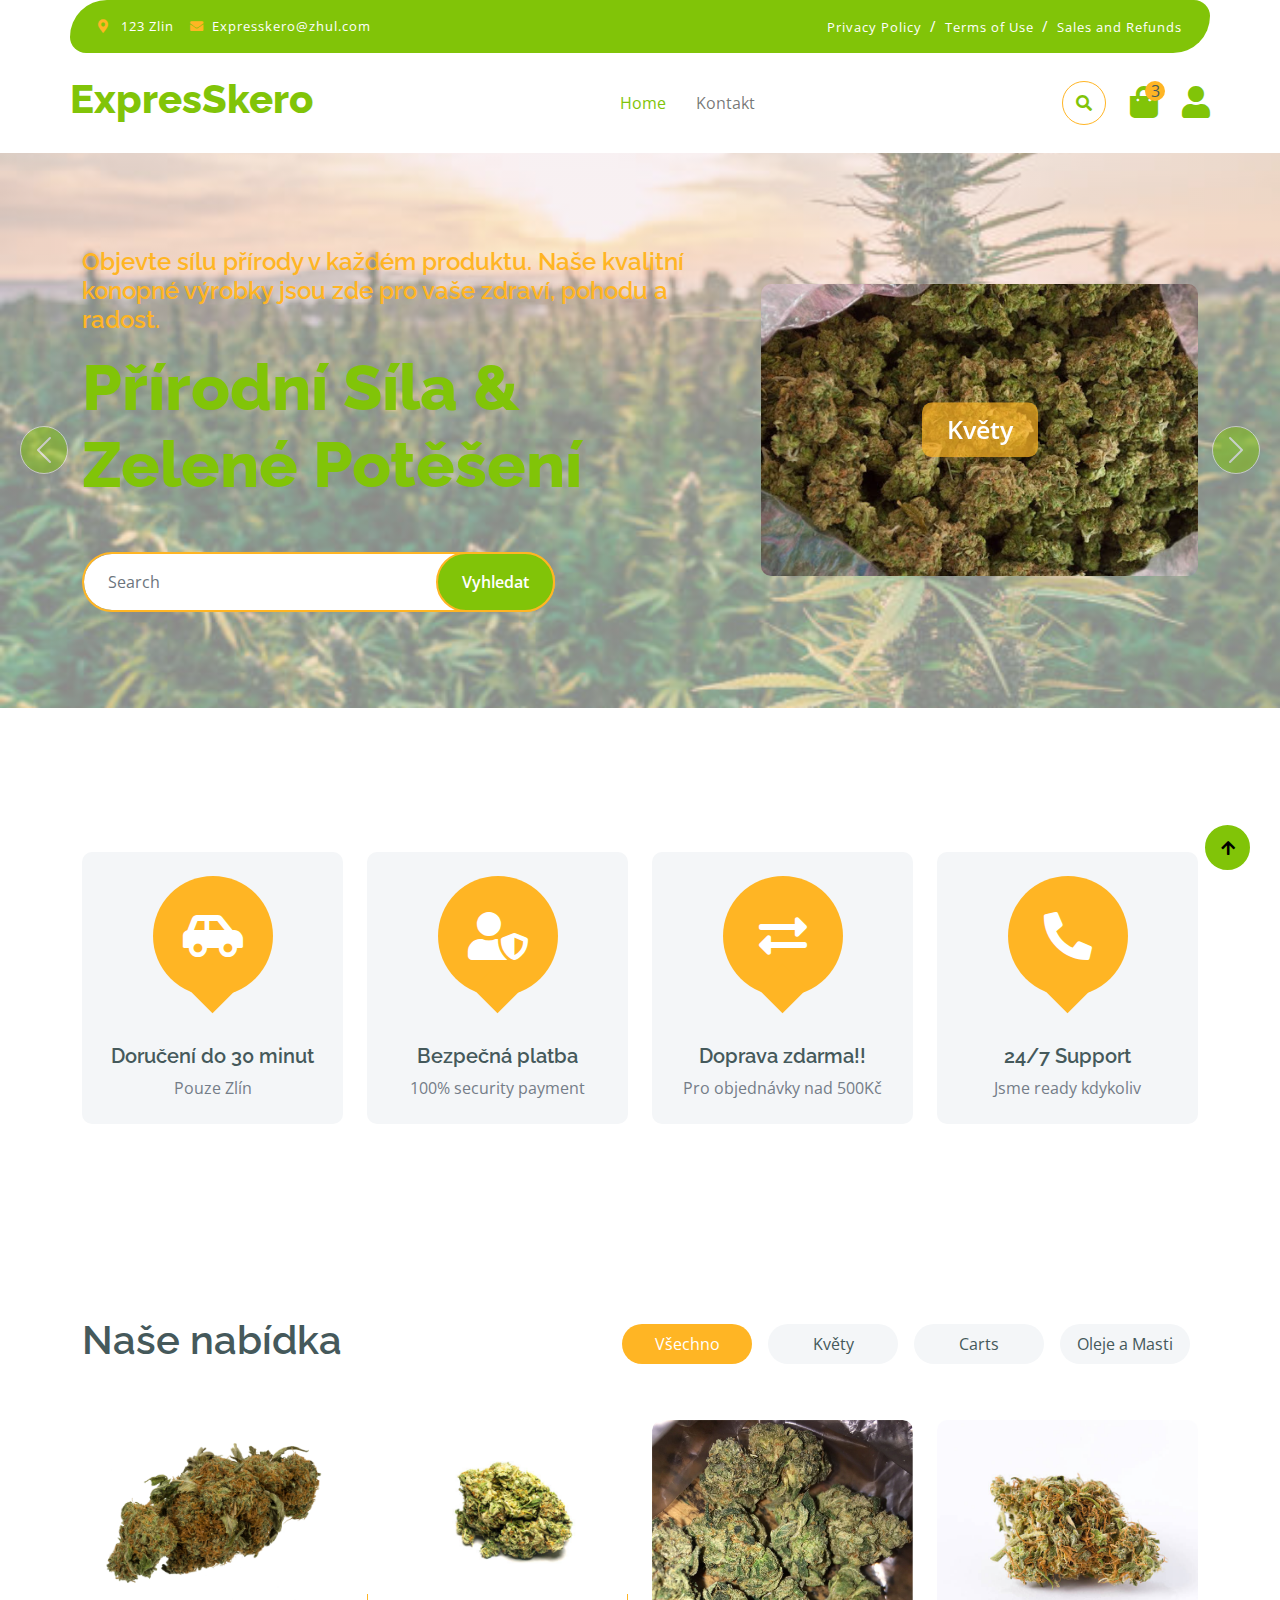
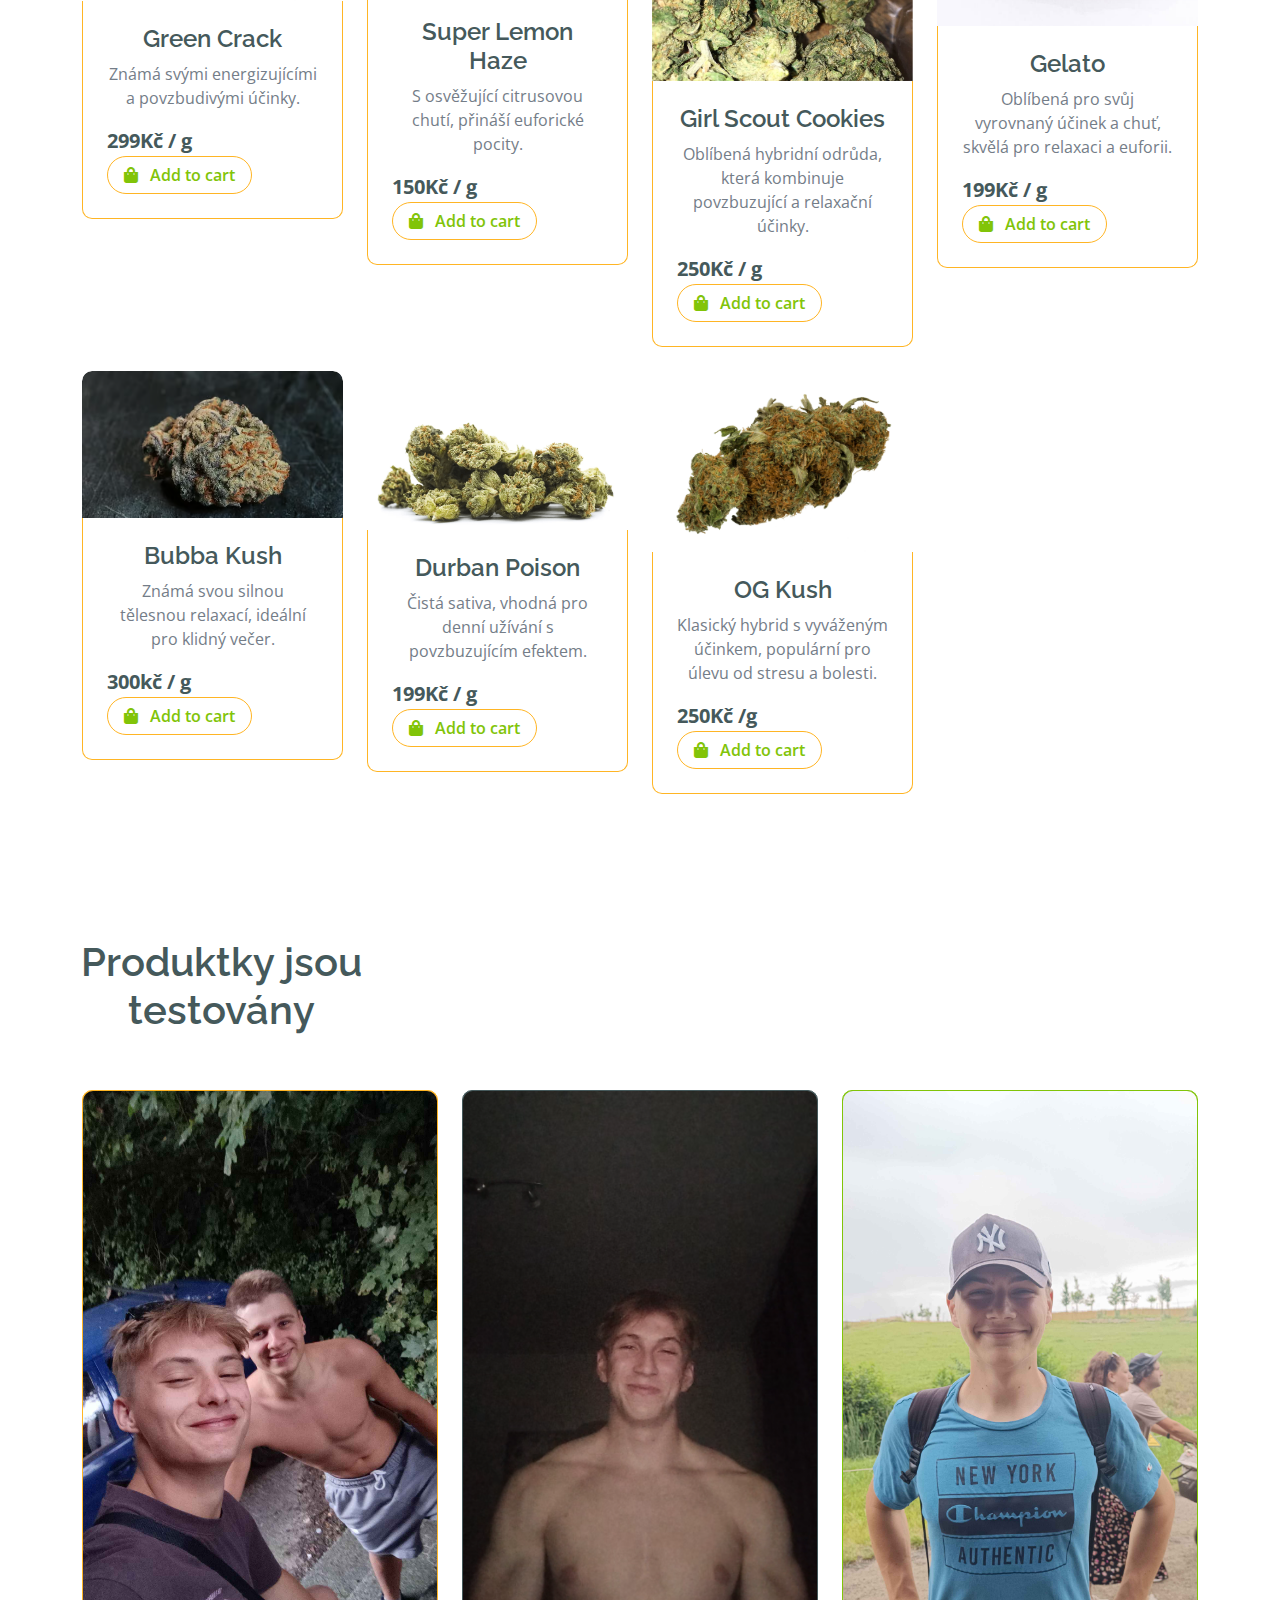
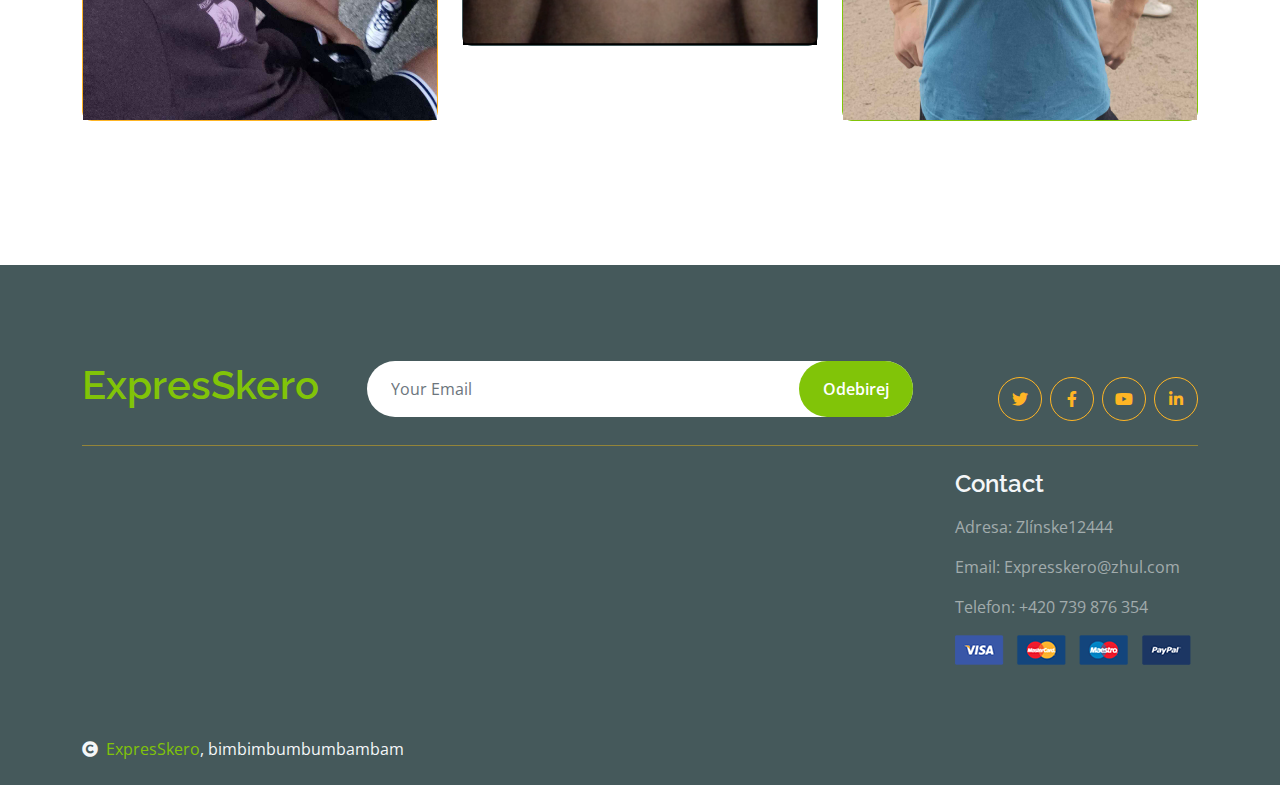
==== commit 2f5ade88: "Fotkos" ====
--- a/index.html
+++ b/index.html
@@ -146,8 +146,8 @@
                                 <i class="fas fa-car-side fa-3x text-white"></i>
                             </div>
                             <div class="featurs-content text-center">
-                                <h5>Doručení objednávky do 30 minut</h5>
-                                <p class="mb-0">Toto zatím platí pouze pro Zlínske objednavky.</p>
+                                <h5>Doručení do 30 minut</h5>
+                                <p class="mb-0">Pouze Zlín</p>
                             </div>
                         </div>
                     </div>
@@ -169,7 +169,7 @@
                             </div>
                             <div class="featurs-content text-center">
                                 <h5>Doprava zdarma!!</h5>
-                                <p class="mb-0">Toto platí pro objednávky nad 500Kč</p>
+                                <p class="mb-0">Pro objednávky nad 500Kč    </p>
                             </div>
                         </div>
                     </div>
@@ -180,7 +180,7 @@
                             </div>
                             <div class="featurs-content text-center">
                                 <h5>24/7 Support</h5>
-                                <p class="mb-0">Jsme ready na cokoiv a kdykoliv</p>
+                                <p class="mb-0">Jsme ready kdykoliv</p>
                             </div>
                         </div>
                     </div>
@@ -265,7 +265,7 @@
                                         <div class="col-md-6 col-lg-4 col-xl-3">
                                             <div class="rounded position-relative fruite-item">
                                                 <div class="fruite-img">
-                                                    <img src="img/weed4.jpg" class="img-fluid w-100 rounded-top" alt="">
+                                                    <img src="img/susenka.jpg" class="img-fluid w-100 rounded-top" alt="">
                                                 </div>
                                                 
                                                 <div class="p-4 border border-secondary border-top-0 rounded-bottom">
@@ -512,7 +512,7 @@
                     <div class="col-md-6 col-lg-4">
                         <a href="#">
                             <div class="service-item bg-dark rounded border border-dark">
-                                <img src="img/kybel.jpg" class="img-fluid rounded-top w-100" alt="">
+                                <img src="img/besbypesy.png" class="img-fluid rounded-top w-100" alt="">
                                 <div class="px-4 rounded-bottom">
                                 
                                 </div>
